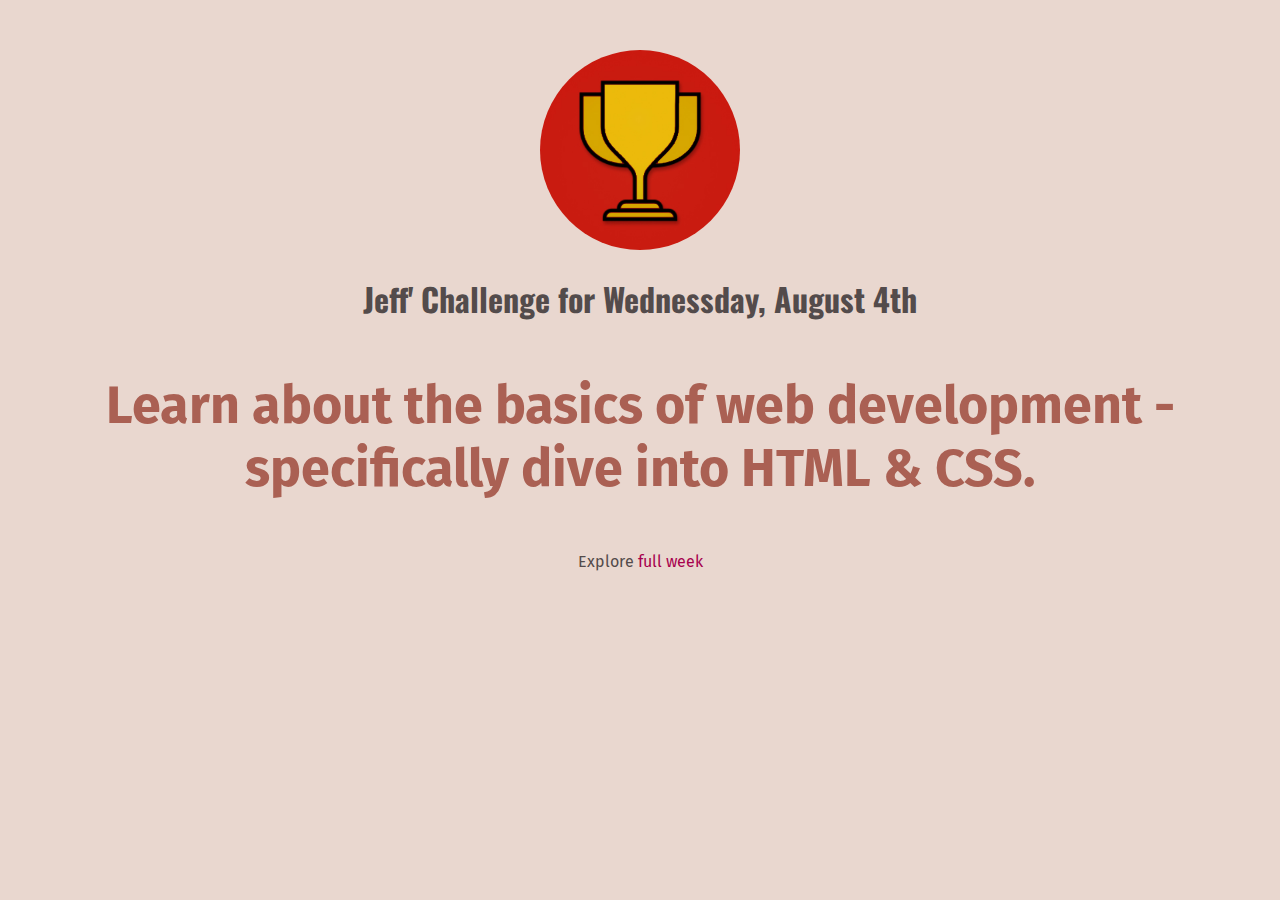
==== index.html @ ea876f08 "add shared.css" ====
<!DOCTYPE html>
<html lang="en">
  <head>
    <meta charset="UTF-8" />
    <meta name="viewport" content="width=device-width, initial-scale=1.0" />
    <link rel="preconnect" href="https://fonts.gstatic.com" />
    <link
      rel="stylesheet"
      href="https://fonts.googleapis.com/css2?family=Fira+Sans:wght@400;700&family=Oswald:wght@700&display=swap"
    />
    <title>My Daily Challenge</title>
    <link rel="stylesheet" href="shared.css">
    <link rel="stylesheet" href="main.css" />
  </head>
  <body>
    <img src="challenges-trophy.jpg" alt="A trophy" />
    <h1>Jeff' Challenge for Wednessday, August 4th</h1>
    <p id="todays-challenge">
      Learn about the basics of web development - specifically dive into HTML &
      CSS.
    </p>
    <p>
      Explore
      <a href="full-week.html">full week</a>
    </p>
  </body>
</html>
---- shared.css ----
body {
  background-color: rgb(233, 215, 207);
  text-align: center;
  color: rgb(83, 75, 75);
}

h1 {
  font-family: "Oswald", sans-serif;
}

p {
  font-family: "Fira Sans", sans-serif;
}

a {
  font-family: "Fira Sans", sans-serif;
  text-decoration: none;
  color: rgb(167, 1, 78);
}

a:hover {
  text-decoration: underline;
}
---- main.css ----
body {
  margin: 50px;
}

img {
  width: 200px;
  height: 200px;
  border-radius: 50%;
}

#todays-challenge {
  color: rgb(170, 96, 83);
  font-weight: bold;
  font-size: 52px;
}
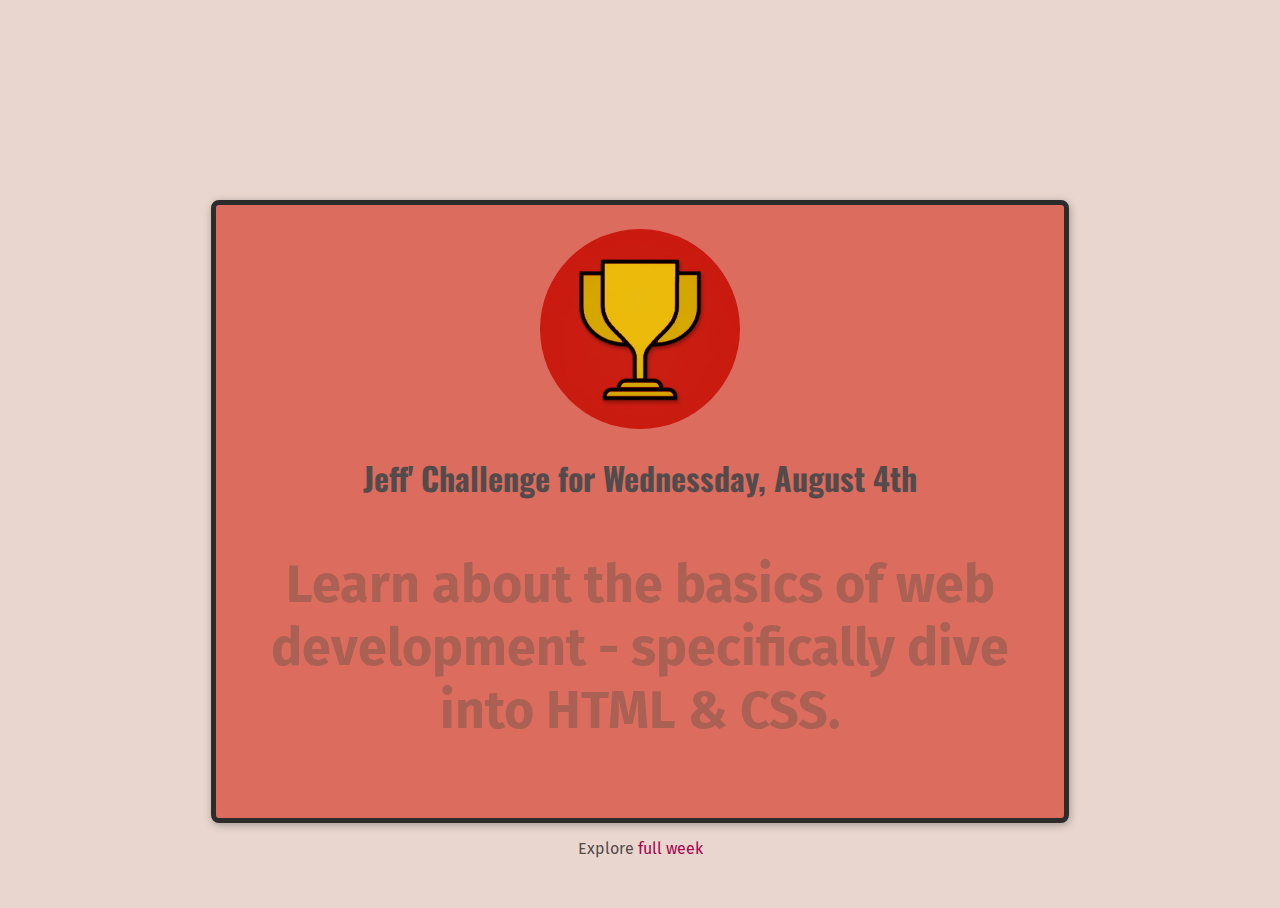
==== commit d8e44611: "style main element" ====
--- a/index.html
+++ b/index.html
@@ -9,19 +9,23 @@
       href="https://fonts.googleapis.com/css2?family=Fira+Sans:wght@400;700&family=Oswald:wght@700&display=swap"
     />
     <title>My Daily Challenge</title>
-    <link rel="stylesheet" href="shared.css">
-    <link rel="stylesheet" href="main.css" />
+    <link rel="stylesheet" href="./styles/shared.css" />
+    <link rel="stylesheet" href="./styles/daily-challenge.css" />
   </head>
   <body>
-    <img src="challenges-trophy.jpg" alt="A trophy" />
-    <h1>Jeff' Challenge for Wednessday, August 4th</h1>
-    <p id="todays-challenge">
-      Learn about the basics of web development - specifically dive into HTML &
-      CSS.
-    </p>
-    <p>
-      Explore
-      <a href="full-week.html">full week</a>
-    </p>
+    <main>
+      <img src="./images/challenges-trophy.jpg" alt="A trophy" />
+      <h1>Jeff' Challenge for <span>Wednessday, August 4th</span></h1>
+      <p id="todays-challenge">
+        Learn about the basics of web development - specifically dive into HTML
+        & CSS.
+      </p>
+    </main>
+    <footer>
+      <p>
+        Explore
+        <a href="full-week.html">full week</a>
+      </p>
+    </footer>
   </body>
 </html>
--- a/styles/shared.css
+++ b/styles/shared.css
@@ -0,0 +1,24 @@
+body {
+  background-color: rgb(233, 215, 207);
+  text-align: center;
+  color: rgb(83, 75, 75);
+  margin: 50px;
+}
+
+h1 {
+  font-family: "Oswald", sans-serif;
+}
+
+p {
+  font-family: "Fira Sans", sans-serif;
+}
+
+a {
+  font-family: "Fira Sans", sans-serif;
+  text-decoration: none;
+  color: rgb(167, 1, 78);
+}
+
+a:hover {
+  text-decoration: underline;
+}
--- a/styles/daily-challenge.css
+++ b/styles/daily-challenge.css
@@ -0,0 +1,21 @@
+main {
+  width: 800px;
+  margin: 200px auto 7px auto;
+  background-color: rgb(219, 108, 94);
+  padding: 24px;
+  border: 5px solid rgb(44, 44, 44);
+  border-radius: 8px;
+  box-shadow: 1px 2px 8px rgba(0, 0, 0, 0.3);
+}
+
+img {
+  width: 200px;
+  height: 200px;
+  border-radius: 50%;
+}
+
+#todays-challenge {
+  color: rgb(170, 96, 83);
+  font-weight: bold;
+  font-size: 52px;
+}
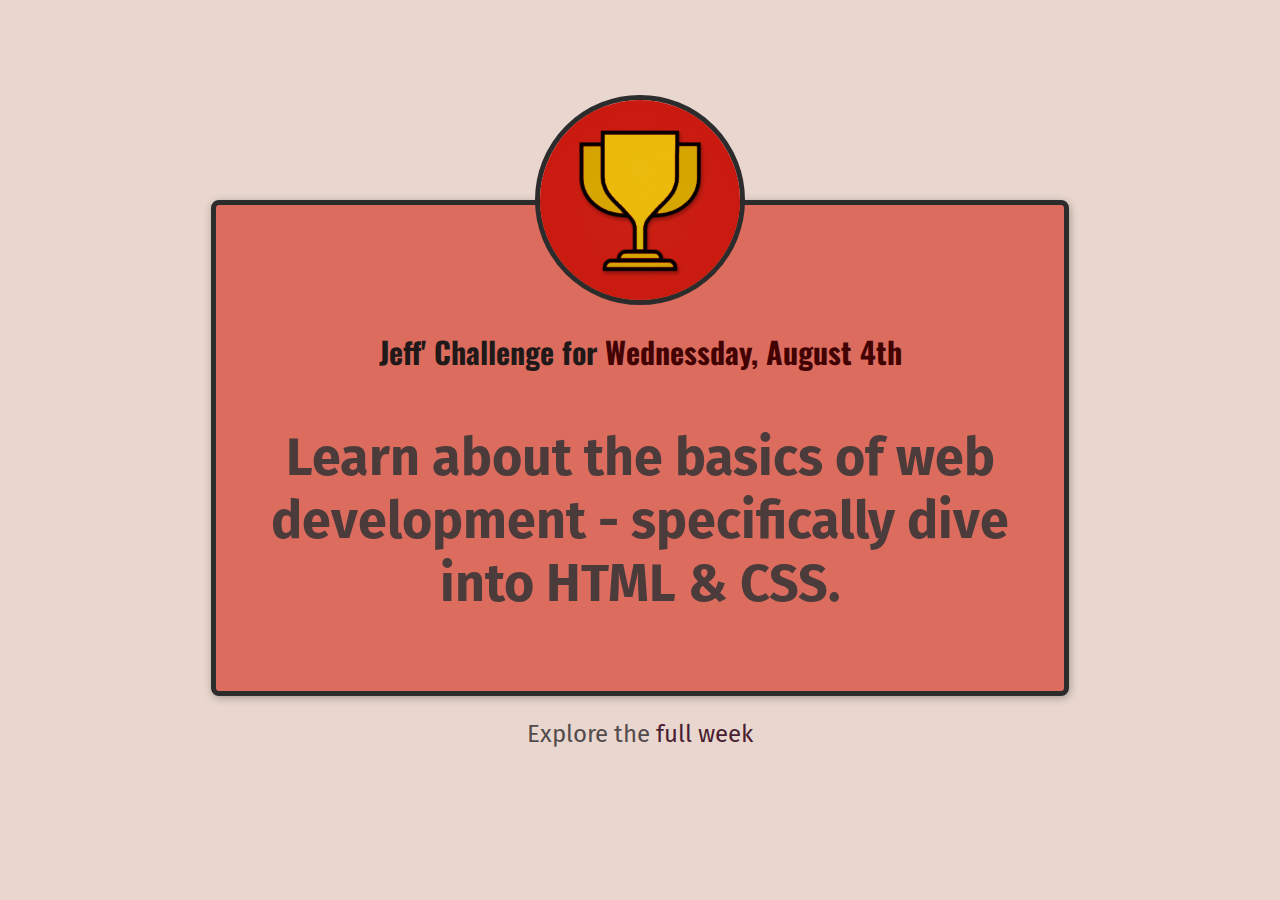
==== commit 0a161fae: "add misc styles" ====
--- a/index.html
+++ b/index.html
@@ -24,7 +24,7 @@
     <footer>
       <p>
         Explore
-        <a href="full-week.html">full week</a>
+        the <a href="full-week.html">full week</a>
       </p>
     </footer>
   </body>
--- a/styles/shared.css
+++ b/styles/shared.css
@@ -11,6 +11,7 @@
 
 p {
   font-family: "Fira Sans", sans-serif;
+  font-size: 24px;
 }
 
 a {
--- a/styles/daily-challenge.css
+++ b/styles/daily-challenge.css
@@ -12,10 +12,25 @@
   width: 200px;
   height: 200px;
   border-radius: 50%;
+  border: 5px solid rgb(44, 44, 44);
+  margin-top: -134px;
+}
+
+h1 {
+  font-size: 30px;
+  color: rgb(31, 25, 25);
+}
+
+a {
+  color: rgb(73, 29, 50);
+}
+
+span {
+  color: rgb(66, 2, 2);
 }
 
 #todays-challenge {
-  color: rgb(170, 96, 83);
+  color: rgb(75, 59, 59);
   font-weight: bold;
   font-size: 52px;
 }
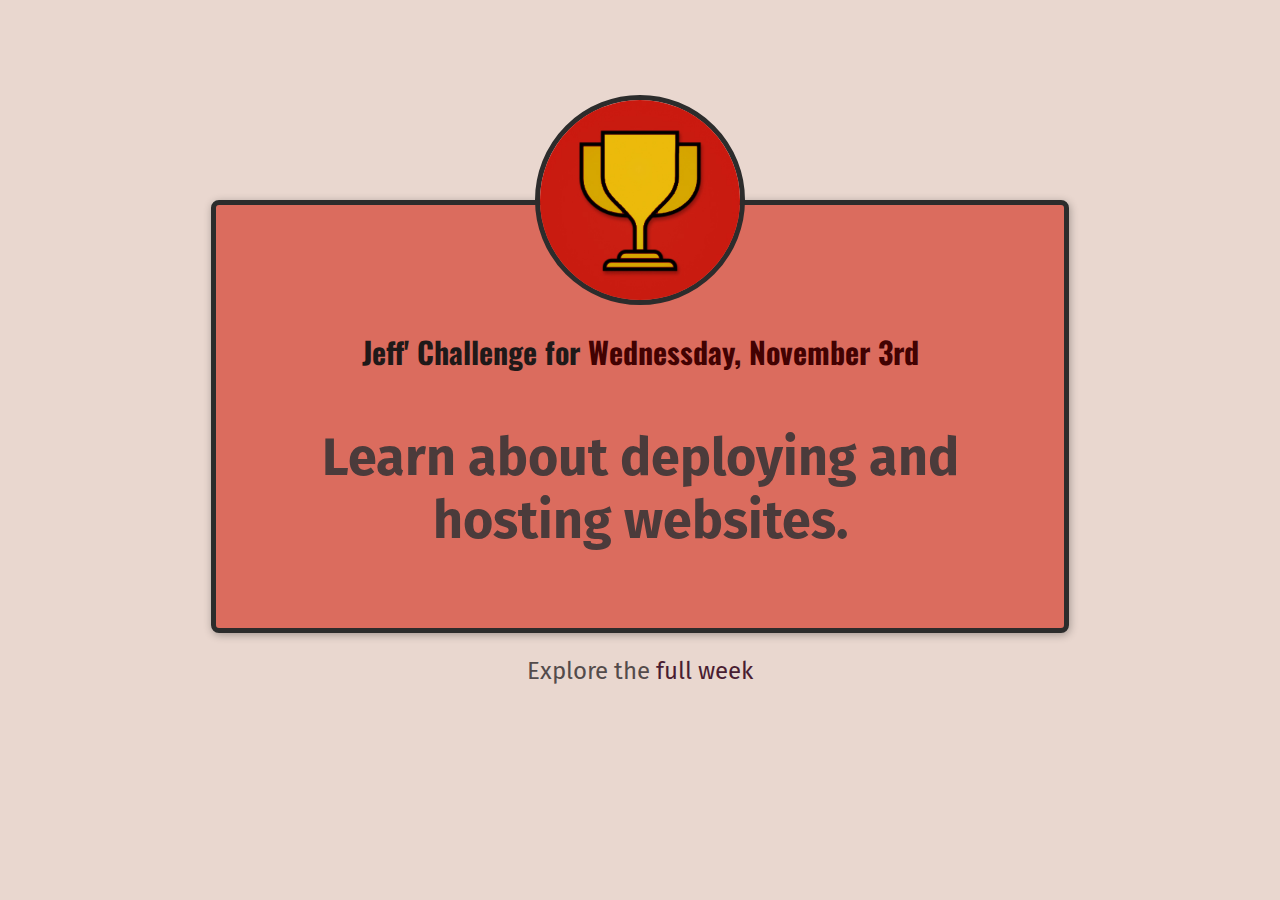
==== commit a70be5ed: "update challenges for this week" ====
--- a/index.html
+++ b/index.html
@@ -15,17 +15,13 @@
   <body>
     <main>
       <img src="./images/challenges-trophy.jpg" alt="A trophy" />
-      <h1>Jeff' Challenge for <span>Wednessday, August 4th</span></h1>
+      <h1>Jeff' Challenge for <span>Wednessday, November 3rd</span></h1>
       <p id="todays-challenge">
-        Learn about the basics of web development - specifically dive into HTML
-        & CSS.
+        Learn about deploying and hosting websites.
       </p>
     </main>
     <footer>
-      <p>
-        Explore
-        the <a href="full-week.html">full week</a>
-      </p>
+      <p>Explore the <a href="full-week.html">full week</a></p>
     </footer>
   </body>
 </html>
